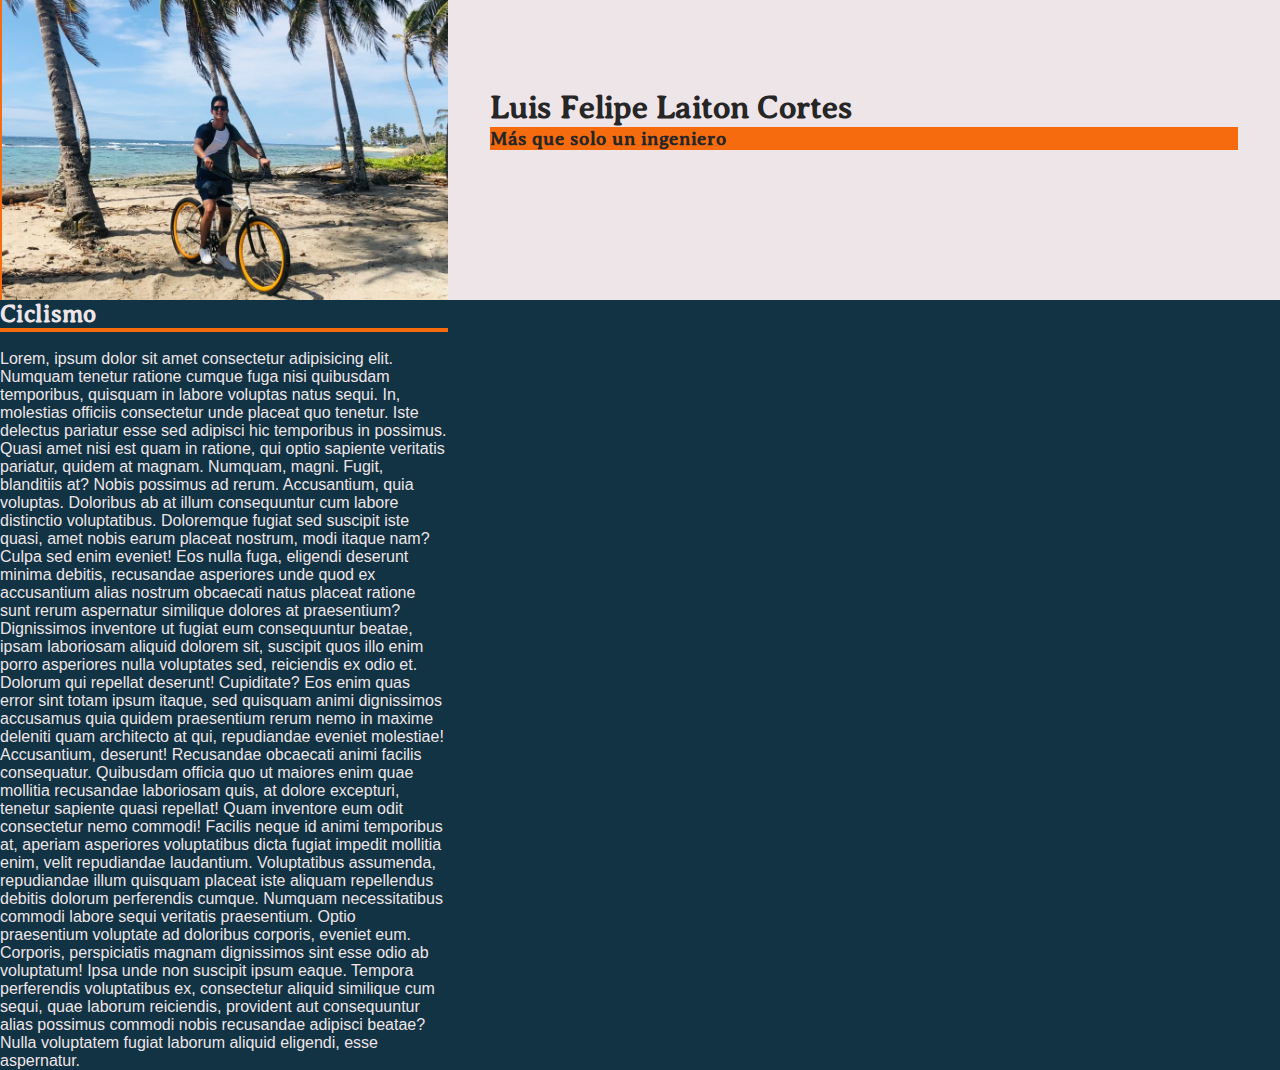
==== HTML/pasatiempos.html @ 9c50c0dc "inicio pagina de pasatiempos" ====
<!DOCTYPE html>
<html lang="en">
<head>
    <meta charset="UTF-8">
    <meta name="viewport" content="width=device-width, initial-scale=1.0">
    <title>Luis Laiton - pasatiempos</title>
    <link rel="stylesheet" href="../CSS/estilos.css">
    <link rel="stylesheet" href="../CSS/estilos-pasatiempos.css">
</head>
<body>
    <header class="header">
        <figure class="header__figura">
            <img src="../imagenes/foto-pasatiempos.jpeg" alt="Foto de presentacion" class="header__imagen">
        </figure>
        <div class="titulo">
            <h1 class="titulo__nombre">Luis Felipe Laiton Cortes</h1>
            <h3 class="titulo__subtitulo fondo--naranja">Más que solo un ingeniero</h3>
        </div>
    </header>
    <main class="main">
        <section>
            <article>
                <h2>Ciclismo</h2>
                <hr> <br>
                <p>
                    Lorem, ipsum dolor sit amet consectetur adipisicing elit. Numquam tenetur ratione cumque fuga nisi quibusdam temporibus, quisquam in labore voluptas natus sequi. In, molestias officiis consectetur unde placeat quo tenetur.
                    Iste delectus pariatur esse sed adipisci hic temporibus in possimus. Quasi amet nisi est quam in ratione, qui optio sapiente veritatis pariatur, quidem at magnam. Numquam, magni. Fugit, blanditiis at?
                    Nobis possimus ad rerum. Accusantium, quia voluptas. Doloribus ab at illum consequuntur cum labore distinctio voluptatibus. Doloremque fugiat sed suscipit iste quasi, amet nobis earum placeat nostrum, modi itaque nam?
                    Culpa sed enim eveniet! Eos nulla fuga, eligendi deserunt minima debitis, recusandae asperiores unde quod ex accusantium alias nostrum obcaecati natus placeat ratione sunt rerum aspernatur similique dolores at praesentium?
                    Dignissimos inventore ut fugiat eum consequuntur beatae, ipsam laboriosam aliquid dolorem sit, suscipit quos illo enim porro asperiores nulla voluptates sed, reiciendis ex odio et. Dolorum qui repellat deserunt! Cupiditate?
                    Eos enim quas error sint totam ipsum itaque, sed quisquam animi dignissimos accusamus quia quidem praesentium rerum nemo in maxime deleniti quam architecto at qui, repudiandae eveniet molestiae! Accusantium, deserunt!
                    Recusandae obcaecati animi facilis consequatur. Quibusdam officia quo ut maiores enim quae mollitia recusandae laboriosam quis, at dolore excepturi, tenetur sapiente quasi repellat! Quam inventore eum odit consectetur nemo commodi!
                    Facilis neque id animi temporibus at, aperiam asperiores voluptatibus dicta fugiat impedit mollitia enim, velit repudiandae laudantium. Voluptatibus assumenda, repudiandae illum quisquam placeat iste aliquam repellendus debitis dolorum perferendis cumque.
                    Numquam necessitatibus commodi labore sequi veritatis praesentium. Optio praesentium voluptate ad doloribus corporis, eveniet eum. Corporis, perspiciatis magnam dignissimos sint esse odio ab voluptatum! Ipsa unde non suscipit ipsum eaque.
                    Tempora perferendis voluptatibus ex, consectetur aliquid similique cum sequi, quae laborum reiciendis, provident aut consequuntur alias possimus commodi nobis recusandae adipisci beatae? Nulla voluptatem fugiat laborum aliquid eligendi, esse aspernatur.
                </p>
            </article>
        </section>
    </main>
</body>
</html>
---- CSS/estilos.css ----
:root {
    --principal: #08415C;
    --principal-oscuro: #123343;
    --secundario: #F66B0E;
    --blanco-neutro: #EEE5E9;
    --blanco-oscuro: #6B818C;
    --negro: #262626;
}

@font-face {
    font-family: 'Averia Serif Libre';
    src: url('fonts/Averia_Serif_Libre/AveriaSerifLibre-Regular.ttf');
}

* {
    margin: 0;
    padding: 0;
    font-family: Helvetica, Arial, sans-serif;
}

h1,
h2,
h3,
h4,
h5,
h6 {
    font-family: "Averia Serif Libre";
}

hr {
    border: 2px solid var(--secundario);
}

/*--- HEADER ---*/
.header {
    background-color: var(--blanco-neutro);
    display: grid;
    grid-template-columns: 35% 1fr;
    grid-template-rows: repeat(2, 150px);
    color: var(--negro);
}

.header__figura {
    grid-column: 1/2;
    grid-row: 1/3;
}

.header__imagen {
    float: right;
    max-height: 300px;
    height: 100%;
    border-left: 30px solid var(--secundario);
}

.titulo {
    grid-column: 2 / 3;
    grid-row: 1/2;
    display: flex;
    flex-direction: column;
    justify-content: end;
    padding: 0 5%;
}

.header__parrafo {
    grid-column: 2 / 3;
    grid-row: 2 / 3;
    padding: 2% 5%;
}

.fondo--naranja {
    display: inline;
    background-color: var(--secundario);
    color: var(--negro);
}

/*--- MAIN ---*/
.main {
    background-color: var(--principal-oscuro);
    color: var(--blanco-neutro);
    display: grid;
    grid-template-columns: 35% auto;
    grid-auto-rows: auto;
}

.educacion {
    grid-column: 1;
    grid-row: 1/3;
    background-color: var(--principal);
    padding: 20% 10% 10% 10%;
}

.principal {
    grid-column: 2 / -1;
    grid-row: 1 / 2;
    padding: 10% 5% 0% 5%;
}

.pasatiempos {
    grid-column: 2 / -1;
    grid-row: 2 / 3;
    padding: 0% 5% 5% 5%;
}

/*--- MAIN educacion ---*/
.certificado:hover {
    color: var(--blanco-oscuro);
    cursor: pointer;
}

.diploma {
    display: none;
}

.diploma--mostrar {
    display: block;
}

.diploma__img {
    width: 100%;
    border-radius: 5px;
}

.dos--columnas {
    display: inline-block;
    width: 49%;
}

.estrellas {
    display: inline;
    color: var(--blanco-oscuro);
}

.estrella--naranja {
    color: var(--secundario);
}

/*--- MAIN exp laboral ---*/
.exp--laboral__empresa {
    display: inline;
}

.parrafo--opaco {
    color: var(--blanco-oscuro);
}

/*--- MAIN pasatiempos ---*/
.pasatiempos__enlace {
    color: var(--secundario);
}

.borde--blanco {
    border: 2px solid var(--blanco-neutro);
}

/*--- FOOTER ---*/
.footer {
    display: flex;
    justify-content: space-evenly;
    padding: 1% 0%;
}

.no--link {
    text-decoration: none;
    color: var(--principal-oscuro);

    display: flex;
    align-items: center;
    gap: 10px;
}

@media screen and (max-width: 1100px) {
    .header {
        grid-template-rows: 150px auto;
    }
}

@media screen and (max-width: 768px) {
    .educacion {
        grid-column: 1/-1;
        grid-row: 1;
        padding-top: 10%;
    }

    .principal {
        grid-column: 1/-1;
        grid-row: 2;
        padding: 10%;
    }

    .pasatiempos {
        grid-column: 1/-1;
        grid-row: 3;
        padding: 10%;
        background-color: var(--principal);
    }

    .footer__label {
        display: none;
    }
}

@media screen and (max-width: 600px) {
    h1 {
        font-size: 1.7rem;
    }

    h2 {
        font-size: 1.5rem;
    }

    .header {
        grid-template-columns: 35% 1fr;
        grid-template-rows: 150px;
    }

    .header__figura {
        grid-row: 1/2;
    }

    .header__parrafo {
        display: none;
    }

    .titulo {
        padding-bottom: 5%;
    }
}

@media screen and (max-width: 400px) {
    .header__imagen {
        float: left;
        border-left: none;
    }
}
---- CSS/estilos-pasatiempos.css ----
@media screen and (max-width: 600px) {
    .header {
        grid-template-columns: auto;
        grid-template-rows: repeat(2, auto);
    }

    .header__figura {
        grid-column: 1/2;
        grid-row: 1/2;
    }

    .header__imagen {
        width: 100%;
    }

    .titulo {
        padding: 3%;
        grid-column: 1/2;
        grid-row: 2/3;
    }
}
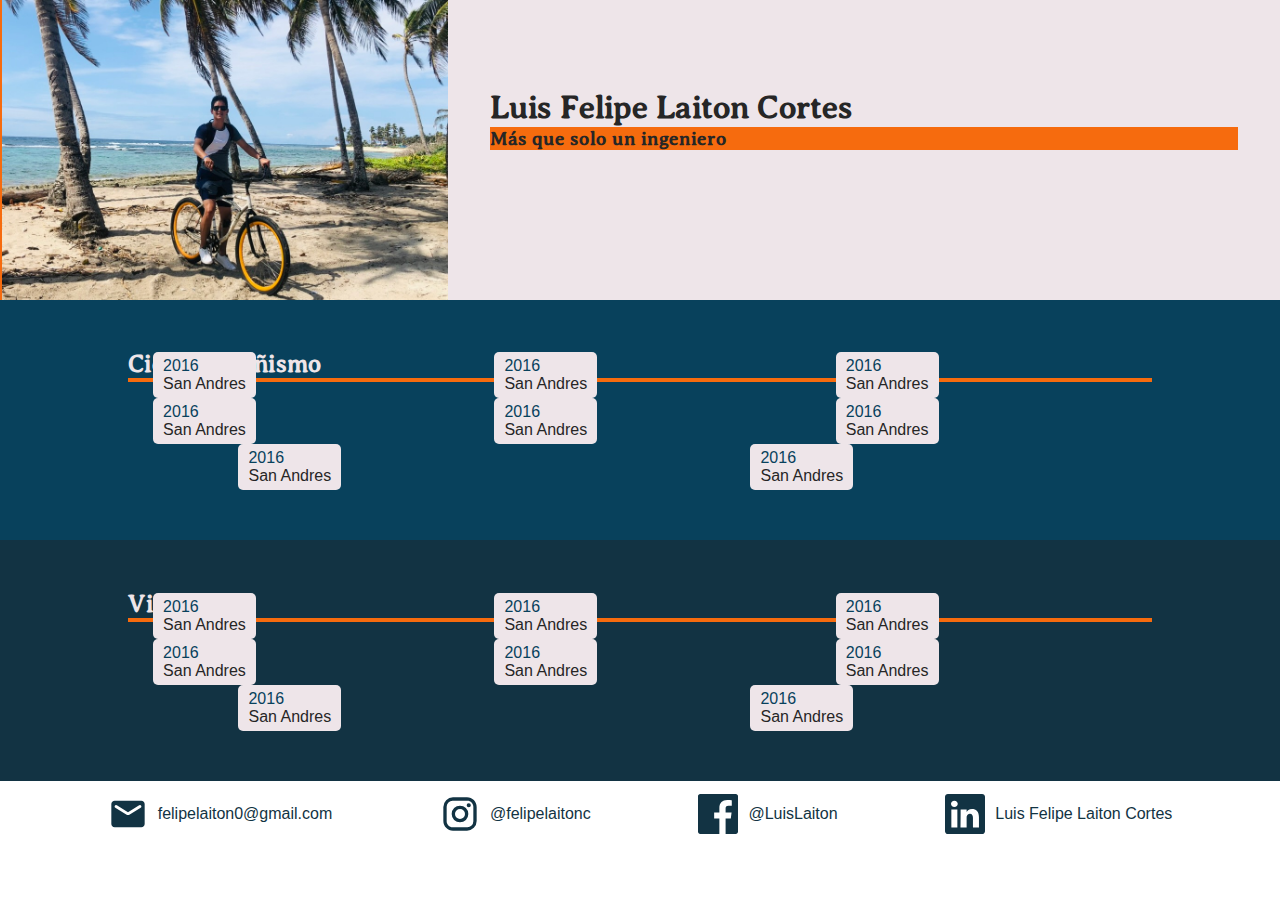
==== commit bc35eccd: "cards y secciones para las imagenes de pasatiempos" ====
--- a/HTML/pasatiempos.html
+++ b/HTML/pasatiempos.html
@@ -18,24 +18,176 @@
         </div>
     </header>
     <main class="main">
-        <section>
-            <article>
-                <h2>Ciclismo</h2>
-                <hr> <br>
-                <p>
-                    Lorem, ipsum dolor sit amet consectetur adipisicing elit. Numquam tenetur ratione cumque fuga nisi quibusdam temporibus, quisquam in labore voluptas natus sequi. In, molestias officiis consectetur unde placeat quo tenetur.
-                    Iste delectus pariatur esse sed adipisci hic temporibus in possimus. Quasi amet nisi est quam in ratione, qui optio sapiente veritatis pariatur, quidem at magnam. Numquam, magni. Fugit, blanditiis at?
-                    Nobis possimus ad rerum. Accusantium, quia voluptas. Doloribus ab at illum consequuntur cum labore distinctio voluptatibus. Doloremque fugiat sed suscipit iste quasi, amet nobis earum placeat nostrum, modi itaque nam?
-                    Culpa sed enim eveniet! Eos nulla fuga, eligendi deserunt minima debitis, recusandae asperiores unde quod ex accusantium alias nostrum obcaecati natus placeat ratione sunt rerum aspernatur similique dolores at praesentium?
-                    Dignissimos inventore ut fugiat eum consequuntur beatae, ipsam laboriosam aliquid dolorem sit, suscipit quos illo enim porro asperiores nulla voluptates sed, reiciendis ex odio et. Dolorum qui repellat deserunt! Cupiditate?
-                    Eos enim quas error sint totam ipsum itaque, sed quisquam animi dignissimos accusamus quia quidem praesentium rerum nemo in maxime deleniti quam architecto at qui, repudiandae eveniet molestiae! Accusantium, deserunt!
-                    Recusandae obcaecati animi facilis consequatur. Quibusdam officia quo ut maiores enim quae mollitia recusandae laboriosam quis, at dolore excepturi, tenetur sapiente quasi repellat! Quam inventore eum odit consectetur nemo commodi!
-                    Facilis neque id animi temporibus at, aperiam asperiores voluptatibus dicta fugiat impedit mollitia enim, velit repudiandae laudantium. Voluptatibus assumenda, repudiandae illum quisquam placeat iste aliquam repellendus debitis dolorum perferendis cumque.
-                    Numquam necessitatibus commodi labore sequi veritatis praesentium. Optio praesentium voluptate ad doloribus corporis, eveniet eum. Corporis, perspiciatis magnam dignissimos sint esse odio ab voluptatum! Ipsa unde non suscipit ipsum eaque.
-                    Tempora perferendis voluptatibus ex, consectetur aliquid similique cum sequi, quae laborum reiciendis, provident aut consequuntur alias possimus commodi nobis recusandae adipisci beatae? Nulla voluptatem fugiat laborum aliquid eligendi, esse aspernatur.
-                </p>
+        <section id="ciclomontañismo" class="fondo--claro">
+            <h2>Ciclomontañismo</h2>
+            <hr>
+            <article class="fotos">
+                <figure class="fotos__elemento">
+                    <img class="fotos__imagen" src="https://placehold.co/600x400/000000/FFF" alt="">
+                    <figcaption class="fotos__texto">
+                        <span class="fotos__fecha">2016</span>
+                        <br>
+                        San Andres
+                    </figcaption>
+                </figure>
+                <figure class="fotos__elemento">
+                    <img class="fotos__imagen" src="https://placehold.co/600x400/000000/FFF" alt="">
+                    <figcaption class="fotos__texto">
+                        <span class="fotos__fecha">2016</span>
+                        <br>
+                        San Andres
+                    </figcaption>
+                </figure>
+                <figure class="fotos__elemento">
+                    <img class="fotos__imagen" src="https://placehold.co/600x400/000000/FFF" alt="">
+                    <figcaption class="fotos__texto">
+                        <span class="fotos__fecha">2016</span>
+                        <br>
+                        San Andres
+                    </figcaption>
+                </figure>
+                <figure class="fotos__elemento">
+                    <img class="fotos__imagen" src="https://placehold.co/600x400/000000/FFF" alt="">
+                    <figcaption class="fotos__texto">
+                        <span class="fotos__fecha">2016</span>
+                        <br>
+                        San Andres
+                    </figcaption>
+                </figure>
+                <figure class="fotos__elemento">
+                    <img class="fotos__imagen" src="https://placehold.co/600x400/000000/FFF" alt="">
+                    <figcaption class="fotos__texto">
+                        <span class="fotos__fecha">2016</span>
+                        <br>
+                        San Andres
+                    </figcaption>
+                </figure>
+                <figure class="fotos__elemento">
+                    <img class="fotos__imagen" src="https://placehold.co/600x400/000000/FFF" alt="">
+                    <figcaption class="fotos__texto">
+                        <span class="fotos__fecha">2016</span>
+                        <br>
+                        San Andres
+                    </figcaption>
+                </figure>
+                <figure class="fotos__elemento">
+                    <img class="fotos__imagen" src="https://placehold.co/600x400/000000/FFF" alt="">
+                    <figcaption class="fotos__texto">
+                        <span class="fotos__fecha">2016</span>
+                        <br>
+                        San Andres
+                    </figcaption>
+                </figure>
+                <figure class="fotos__elemento">
+                    <img class="fotos__imagen" src="https://placehold.co/600x400/000000/FFF" alt="">
+                    <figcaption class="fotos__texto">
+                        <span class="fotos__fecha">2016</span>
+                        <br>
+                        San Andres
+                    </figcaption>
+                </figure>
+            </article>
+        </section>
+        <section id="viajes" class="">
+            <h2>Viajes</h2>
+            <hr>
+            <article class="fotos">
+                <figure class="fotos__elemento">
+                    <img class="fotos__imagen" src="https://placehold.co/600x400/000000/FFF" alt="">
+                    <figcaption class="fotos__texto">
+                        <span class="fotos__fecha">2016</span>
+                        <br>
+                        San Andres
+                    </figcaption>
+                </figure>
+                <figure class="fotos__elemento">
+                    <img class="fotos__imagen" src="https://placehold.co/600x400/000000/FFF" alt="">
+                    <figcaption class="fotos__texto">
+                        <span class="fotos__fecha">2016</span>
+                        <br>
+                        San Andres
+                    </figcaption>
+                </figure>
+                <figure class="fotos__elemento">
+                    <img class="fotos__imagen" src="https://placehold.co/600x400/000000/FFF" alt="">
+                    <figcaption class="fotos__texto">
+                        <span class="fotos__fecha">2016</span>
+                        <br>
+                        San Andres
+                    </figcaption>
+                </figure>
+                <figure class="fotos__elemento">
+                    <img class="fotos__imagen" src="https://placehold.co/600x400/000000/FFF" alt="">
+                    <figcaption class="fotos__texto">
+                        <span class="fotos__fecha">2016</span>
+                        <br>
+                        San Andres
+                    </figcaption>
+                </figure>
+                <figure class="fotos__elemento">
+                    <img class="fotos__imagen" src="https://placehold.co/600x400/000000/FFF" alt="">
+                    <figcaption class="fotos__texto">
+                        <span class="fotos__fecha">2016</span>
+                        <br>
+                        San Andres
+                    </figcaption>
+                </figure>
+                <figure class="fotos__elemento">
+                    <img class="fotos__imagen" src="https://placehold.co/600x400/000000/FFF" alt="">
+                    <figcaption class="fotos__texto">
+                        <span class="fotos__fecha">2016</span>
+                        <br>
+                        San Andres
+                    </figcaption>
+                </figure>
+                <figure class="fotos__elemento">
+                    <img class="fotos__imagen" src="https://placehold.co/600x400/000000/FFF" alt="">
+                    <figcaption class="fotos__texto">
+                        <span class="fotos__fecha">2016</span>
+                        <br>
+                        San Andres
+                    </figcaption>
+                </figure>
+                <figure class="fotos__elemento">
+                    <img class="fotos__imagen" src="https://placehold.co/600x400/000000/FFF" alt="">
+                    <figcaption class="fotos__texto">
+                        <span class="fotos__fecha">2016</span>
+                        <br>
+                        San Andres
+                    </figcaption>
+                </figure>
             </article>
         </section>
     </main>
+    <footer class="footer">
+        <a href="mailto:felipelaiton0@gmail.com" class="footer__enlace no--link">
+            <svg class="footer__logo" xmlns="http://www.w3.org/2000/svg" width="40" height="40" viewBox="0 0 24 24">
+                <path fill="#123343"
+                    d="M20 4H4c-1.1 0-2 .9-2 2v12c0 1.1.9 2 2 2h16c1.1 0 2-.9 2-2V6c0-1.1-.9-2-2-2zm-.4 4.25l-6.54 4.09c-.65.41-1.47.41-2.12 0L4.4 8.25a.85.85 0 1 1 .9-1.44L12 11l6.7-4.19a.85.85 0 1 1 .9 1.44z" />
+            </svg>
+            <label for="mail" class="footer__label">felipelaiton0@gmail.com</label>
+        </a>
+        <a href="https://www.instagram.com/felipelaitonc/" class="footer__enlace no--link">
+            <svg class="footer__logo" xmlns="http://www.w3.org/2000/svg" width="40" height="40" viewBox="0 0 24 24">
+                <path fill="#123343"
+                    d="M7.8 2h8.4C19.4 2 22 4.6 22 7.8v8.4a5.8 5.8 0 0 1-5.8 5.8H7.8C4.6 22 2 19.4 2 16.2V7.8A5.8 5.8 0 0 1 7.8 2m-.2 2A3.6 3.6 0 0 0 4 7.6v8.8C4 18.39 5.61 20 7.6 20h8.8a3.6 3.6 0 0 0 3.6-3.6V7.6C20 5.61 18.39 4 16.4 4H7.6m9.65 1.5a1.25 1.25 0 0 1 1.25 1.25A1.25 1.25 0 0 1 17.25 8A1.25 1.25 0 0 1 16 6.75a1.25 1.25 0 0 1 1.25-1.25M12 7a5 5 0 0 1 5 5a5 5 0 0 1-5 5a5 5 0 0 1-5-5a5 5 0 0 1 5-5m0 2a3 3 0 0 0-3 3a3 3 0 0 0 3 3a3 3 0 0 0 3-3a3 3 0 0 0-3-3Z" />
+            </svg>
+            <label for="mail" class="footer__label">@felipelaitonc</label>
+        </a>
+        <a href="https://www.facebook.com/profile.php?id=100068713585295" class="footer__enlace no--link">
+            <svg class="footer__logo" xmlns="http://www.w3.org/2000/svg" width="40" height="40" viewBox="0 0 20 20">
+                <path fill="#123343" fill-rule="evenodd"
+                    d="M18.896 0H1.104C.494 0 0 .494 0 1.104v17.792C0 19.506.494 20 1.104 20h9.578v-7.745H8.076V9.237h2.606V7.01c0-2.584 1.578-3.99 3.883-3.99c1.104 0 2.052.082 2.329.119v2.7h-1.598c-1.254 0-1.496.596-1.496 1.47v1.927h2.989l-.39 3.018h-2.6V20h5.097c.61 0 1.104-.494 1.104-1.104V1.104C20 .494 19.506 0 18.896 0Z" />
+            </svg>
+            <label for="mail" class="footer__label">@LuisLaiton</label>
+        </a>
+        <a href="https://www.linkedin.com/in/luis-felipe-laiton-cortes-604a69243" class="footer__enlace no--link">
+            <svg class="footer__logo" xmlns="http://www.w3.org/2000/svg" width="40" height="40" viewBox="0 0 16 16">
+                <path fill="#123343"
+                    d="M0 1.146C0 .513.526 0 1.175 0h13.65C15.474 0 16 .513 16 1.146v13.708c0 .633-.526 1.146-1.175 1.146H1.175C.526 16 0 15.487 0 14.854V1.146zm4.943 12.248V6.169H2.542v7.225h2.401zm-1.2-8.212c.837 0 1.358-.554 1.358-1.248c-.015-.709-.52-1.248-1.342-1.248c-.822 0-1.359.54-1.359 1.248c0 .694.521 1.248 1.327 1.248h.016zm4.908 8.212V9.359c0-.216.016-.432.08-.586c.173-.431.568-.878 1.232-.878c.869 0 1.216.662 1.216 1.634v3.865h2.401V9.25c0-2.22-1.184-3.252-2.764-3.252c-1.274 0-1.845.7-2.165 1.193v.025h-.016a5.54 5.54 0 0 1 .016-.025V6.169h-2.4c.03.678 0 7.225 0 7.225h2.4z" />
+            </svg>
+            <label for="mail" class="footer__label">Luis Felipe Laiton Cortes</label>
+        </a>
+    </footer>
 </body>
 </html>--- a/CSS/estilos.css
+++ b/CSS/estilos.css
@@ -31,6 +31,11 @@
     border: 2px solid var(--secundario);
 }
 
+/*--- NAV ---*/
+.navBar {
+    display: none;
+}
+
 /*--- HEADER ---*/
 .header {
     background-color: var(--blanco-neutro);
@@ -102,16 +107,16 @@
 }
 
 /*--- MAIN educacion ---*/
-.certificado:hover {
+.mostrar--hover:hover {
     color: var(--blanco-oscuro);
     cursor: pointer;
 }
 
-.diploma {
+.d-oculto {
     display: none;
 }
 
-.diploma--mostrar {
+.d-mostrar {
     display: block;
 }
 
@@ -168,9 +173,42 @@
     gap: 10px;
 }
 
+.texto--naranja:hover {
+    color: var(--secundario);
+}
+
 @media screen and (max-width: 1100px) {
     .header {
         grid-template-rows: 150px auto;
+    }
+
+    .navBar {
+        display: flex;
+        position: fixed;
+        top: 0px;
+        right: 0px;
+        padding: 10px 2% 5px;
+        flex-direction: column;
+        align-items: end;
+        background-color:#eee5e9b8;
+        border-bottom-left-radius: 5px;
+    }
+
+    .navBar__item {
+        color: var(--principal-oscuro);
+        text-decoration: none;
+    }
+
+    .navBar__enlaces {
+        display: none;
+        margin-top: 5px;
+    }
+
+    .navBar__enlaces--desplegable {
+        display: flex;
+        flex-direction: column;
+        align-items: end;
+        gap: 5px;
     }
 }
 
--- a/CSS/estilos-pasatiempos.css
+++ b/CSS/estilos-pasatiempos.css
@@ -1,3 +1,44 @@
+section {
+    padding: 50px 10% 0px;
+}
+.main {
+    display: block;
+}
+
+.fondo--claro {
+    background-color: var(--principal);
+}
+
+.fotos {
+    display: flex;
+    flex-wrap: wrap;
+    justify-content: space-around;
+    margin-top: 2%;
+}
+
+.fotos__elemento {
+    width: 300px;
+}
+
+.fotos__imagen {
+    width: 100%;
+    border-radius: 5px;
+}
+
+.fotos__texto {
+    display: inline-block;
+    position: relative;
+    bottom: 50px;
+    background-color: var(--blanco-neutro);
+    color: var(--negro);
+    padding: 5px 10px;
+    border-radius: 5px;
+}
+
+.fotos__fecha {
+    color: var(--principal)
+}
+
 @media screen and (max-width: 600px) {
     .header {
         grid-template-columns: auto;
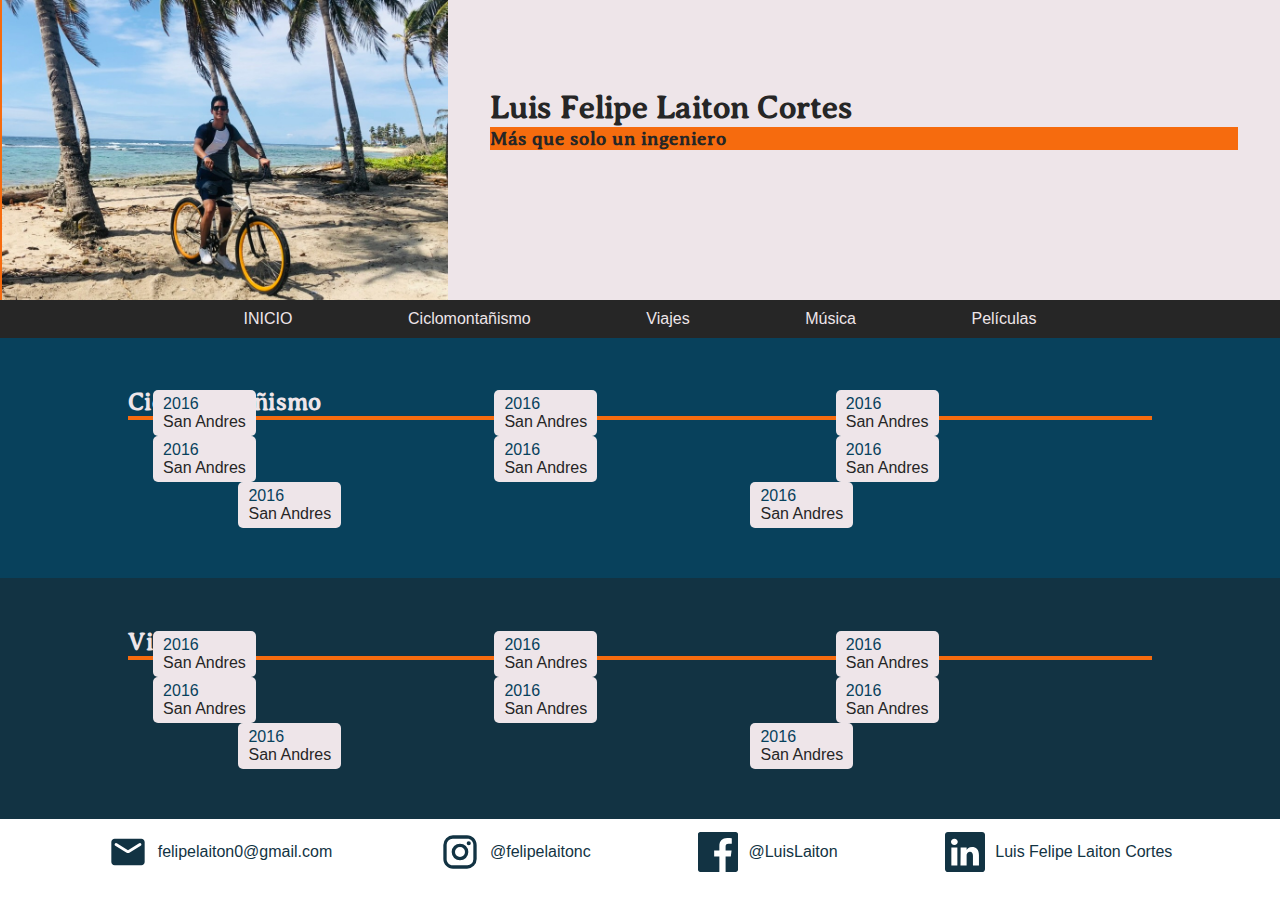
==== commit 1dbb500c: "Barra de navegacion para pasatiempos" ====
--- a/HTML/pasatiempos.html
+++ b/HTML/pasatiempos.html
@@ -1,5 +1,6 @@
 <!DOCTYPE html>
 <html lang="en">
+
 <head>
     <meta charset="UTF-8">
     <meta name="viewport" content="width=device-width, initial-scale=1.0">
@@ -7,6 +8,7 @@
     <link rel="stylesheet" href="../CSS/estilos.css">
     <link rel="stylesheet" href="../CSS/estilos-pasatiempos.css">
 </head>
+
 <body>
     <header class="header">
         <figure class="header__figura">
@@ -17,6 +19,24 @@
             <h3 class="titulo__subtitulo fondo--naranja">Más que solo un ingeniero</h3>
         </div>
     </header>
+    <nav class="navBar">
+        <!-- Barra de navegación -->
+        <div class="navBar__menu-hamburguesa texto--naranja">
+            <!-- Botón de menú hamburguesa -->
+            <svg xmlns="http://www.w3.org/2000/svg" width="24" height="24" viewBox="0 0 24 24">
+                <path fill="currentColor"
+                    d="M4 18h16c.55 0 1-.45 1-1s-.45-1-1-1H4c-.55 0-1 .45-1 1s.45 1 1 1zm0-5h16c.55 0 1-.45 1-1s-.45-1-1-1H4c-.55 0-1 .45-1 1s.45 1 1 1zM3 7c0 .55.45 1 1 1h16c.55 0 1-.45 1-1s-.45-1-1-1H4c-.55 0-1 .45-1 1z" />
+            </svg>
+        </div>
+        <div class="navBar__enlaces">
+            <!-- Enlaces de la barra de navegación -->
+            <a href="../index.html" class="navBar__item texto--naranja">INICIO</a>
+            <a href="#ciclomontañismo" class="navBar__item texto--naranja">Ciclomontañismo</a>
+            <a href="#viajes" class="navBar__item texto--naranja">Viajes</a>
+            <a href="#musica" class="navBar__item texto--naranja">Música</a>
+            <a href="#peliculas" class="navBar__item texto--naranja">Películas</a>
+        </div>
+    </nav>
     <main class="main">
         <section id="ciclomontañismo" class="fondo--claro">
             <h2>Ciclomontañismo</h2>
@@ -189,5 +209,8 @@
             <label for="mail" class="footer__label">Luis Felipe Laiton Cortes</label>
         </a>
     </footer>
+
+    <script src="../JS/app.js"></script>
 </body>
+
 </html>--- a/CSS/estilos-pasatiempos.css
+++ b/CSS/estilos-pasatiempos.css
@@ -7,6 +7,37 @@
 
 .fondo--claro {
     background-color: var(--principal);
+}
+
+.navBar {
+    display: block;
+    background-color: var(--negro);
+    padding: 10px 10%;
+    position: sticky;
+    top:0px;
+    border-radius: 0px;
+}
+
+.navBar__menu-hamburguesa {
+    display: none;
+}
+
+.navBar__enlaces {
+    display: flex;
+    flex-wrap: wrap;
+    justify-content: space-evenly;
+}
+
+.navBar__enlaces--desplegable {
+    display: flex;
+    flex-direction: column;
+    text-align: right;
+    align-items: end;
+}
+
+.navBar__item {
+    color: var(--blanco-neutro);
+    text-decoration: none;
 }
 
 .fotos {
@@ -40,6 +71,12 @@
 }
 
 @media screen and (max-width: 600px) {
+
+    h2 {
+        display: inline;
+        position: sticky;
+        top: 10px;
+    }
     .header {
         grid-template-columns: auto;
         grid-template-rows: repeat(2, auto);
@@ -59,4 +96,27 @@
         grid-column: 1/2;
         grid-row: 2/3;
     }
+
+    .navBar {
+        display: flex;
+        flex-direction: column;
+        align-items: end;
+    }
+
+    .navBar__menu-hamburguesa {
+        display: block;
+        color: var(--blanco-neutro);
+    }
+
+    .navBar__enlaces {
+        display: none;
+        margin-top: 20px;
+    }
+
+    .navBar__enlaces--desplegable {
+        display: flex;
+        flex-direction: column;
+        text-align: right;
+        align-items: end;
+    }
 }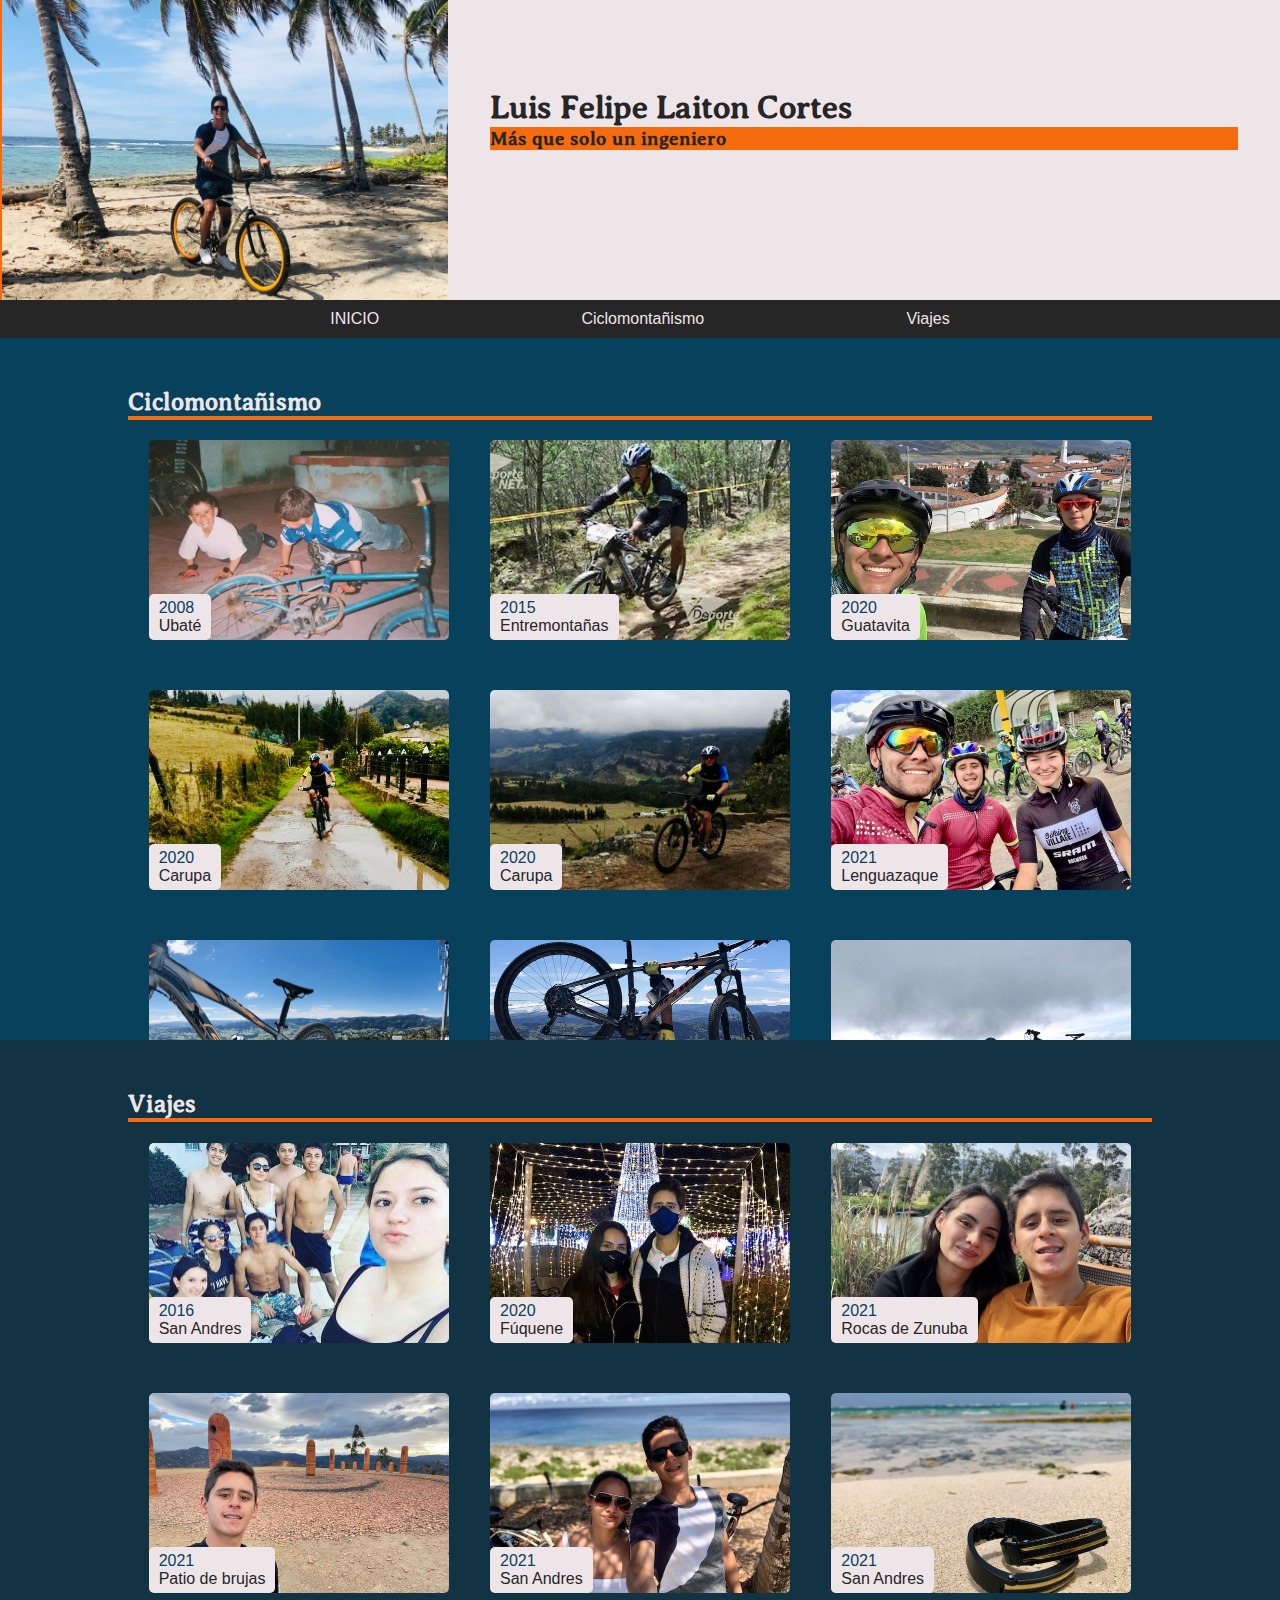
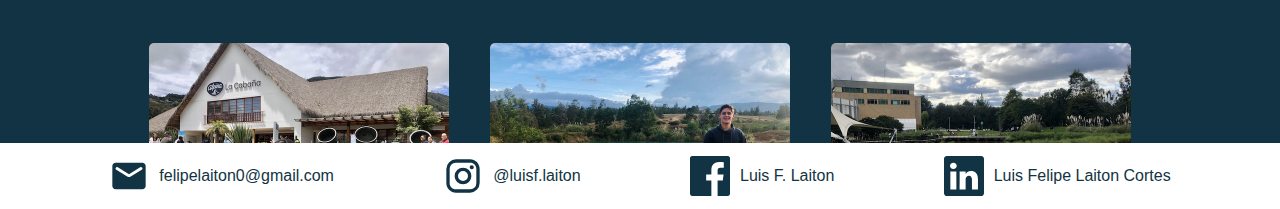
==== commit 96f196f8: "Imagenes de pasatiempor y ajuste de enlaces footer" ====
--- a/HTML/pasatiempos.html
+++ b/HTML/pasatiempos.html
@@ -3,8 +3,10 @@
 
 <head>
     <meta charset="UTF-8">
+    <link rel="icon" type="image/x-icon" href="../imagenes/Logo-3.ico">
     <meta name="viewport" content="width=device-width, initial-scale=1.0">
     <title>Luis Laiton - pasatiempos</title>
+
     <link rel="stylesheet" href="../CSS/estilos.css">
     <link rel="stylesheet" href="../CSS/estilos-pasatiempos.css">
 </head>
@@ -33,8 +35,8 @@
             <a href="../index.html" class="navBar__item texto--naranja">INICIO</a>
             <a href="#ciclomontañismo" class="navBar__item texto--naranja">Ciclomontañismo</a>
             <a href="#viajes" class="navBar__item texto--naranja">Viajes</a>
-            <a href="#musica" class="navBar__item texto--naranja">Música</a>
-            <a href="#peliculas" class="navBar__item texto--naranja">Películas</a>
+            <!-- <a href="#musica" class="navBar__item texto--naranja">Música</a>
+            <a href="#peliculas" class="navBar__item texto--naranja">Películas</a> -->
         </div>
     </nav>
     <main class="main">
@@ -43,67 +45,99 @@
             <hr>
             <article class="fotos">
                 <figure class="fotos__elemento">
-                    <img class="fotos__imagen" src="https://placehold.co/600x400/000000/FFF" alt="">
-                    <figcaption class="fotos__texto">
-                        <span class="fotos__fecha">2016</span>
-                        <br>
-                        San Andres
-                    </figcaption>
-                </figure>
-                <figure class="fotos__elemento">
-                    <img class="fotos__imagen" src="https://placehold.co/600x400/000000/FFF" alt="">
-                    <figcaption class="fotos__texto">
-                        <span class="fotos__fecha">2016</span>
-                        <br>
-                        San Andres
-                    </figcaption>
-                </figure>
-                <figure class="fotos__elemento">
-                    <img class="fotos__imagen" src="https://placehold.co/600x400/000000/FFF" alt="">
-                    <figcaption class="fotos__texto">
-                        <span class="fotos__fecha">2016</span>
-                        <br>
-                        San Andres
-                    </figcaption>
-                </figure>
-                <figure class="fotos__elemento">
-                    <img class="fotos__imagen" src="https://placehold.co/600x400/000000/FFF" alt="">
-                    <figcaption class="fotos__texto">
-                        <span class="fotos__fecha">2016</span>
-                        <br>
-                        San Andres
-                    </figcaption>
-                </figure>
-                <figure class="fotos__elemento">
-                    <img class="fotos__imagen" src="https://placehold.co/600x400/000000/FFF" alt="">
-                    <figcaption class="fotos__texto">
-                        <span class="fotos__fecha">2016</span>
-                        <br>
-                        San Andres
-                    </figcaption>
-                </figure>
-                <figure class="fotos__elemento">
-                    <img class="fotos__imagen" src="https://placehold.co/600x400/000000/FFF" alt="">
-                    <figcaption class="fotos__texto">
-                        <span class="fotos__fecha">2016</span>
-                        <br>
-                        San Andres
-                    </figcaption>
-                </figure>
-                <figure class="fotos__elemento">
-                    <img class="fotos__imagen" src="https://placehold.co/600x400/000000/FFF" alt="">
-                    <figcaption class="fotos__texto">
-                        <span class="fotos__fecha">2016</span>
-                        <br>
-                        San Andres
-                    </figcaption>
-                </figure>
-                <figure class="fotos__elemento">
-                    <img class="fotos__imagen" src="https://placehold.co/600x400/000000/FFF" alt="">
-                    <figcaption class="fotos__texto">
-                        <span class="fotos__fecha">2016</span>
-                        <br>
-                        San Andres
+                    <img class="fotos__imagen" src="../imagenes/pasatiempos/c-001.jpg" alt="">
+                    <figcaption class="fotos__texto">
+                        <span class="fotos__fecha">2008</span>
+                        <br>
+                        Ubaté
+                    </figcaption>
+                </figure>
+                <figure class="fotos__elemento">
+                    <img class="fotos__imagen" src="../imagenes/pasatiempos/c-002.jpg" alt="">
+                    <figcaption class="fotos__texto">
+                        <span class="fotos__fecha">2015</span>
+                        <br>
+                        Entremontañas
+                    </figcaption>
+                </figure>
+                <figure class="fotos__elemento">
+                    <img class="fotos__imagen" src="../imagenes/pasatiempos/c-003.jpg" alt="">
+                    <figcaption class="fotos__texto">
+                        <span class="fotos__fecha">2020</span>
+                        <br>
+                        Guatavita
+                    </figcaption>
+                </figure>
+                <figure class="fotos__elemento">
+                    <img class="fotos__imagen" src="../imagenes/pasatiempos/c-004.jpg" alt="">
+                    <figcaption class="fotos__texto">
+                        <span class="fotos__fecha">2020</span>
+                        <br>
+                        Carupa
+                    </figcaption>
+                </figure>
+                <figure class="fotos__elemento">
+                    <img class="fotos__imagen" src="../imagenes/pasatiempos/c-005.jpg" alt="">
+                    <figcaption class="fotos__texto">
+                        <span class="fotos__fecha">2020</span>
+                        <br>
+                        Carupa
+                    </figcaption>
+                </figure>
+                <figure class="fotos__elemento">
+                    <img class="fotos__imagen" src="../imagenes/pasatiempos/c-006.jpg" alt="">
+                    <figcaption class="fotos__texto">
+                        <span class="fotos__fecha">2021</span>
+                        <br>
+                        Lenguazaque
+                    </figcaption>
+                </figure>
+                <figure class="fotos__elemento">
+                    <img class="fotos__imagen" src="../imagenes/pasatiempos/c-007.jpg" alt="">
+                    <figcaption class="fotos__texto">
+                        <span class="fotos__fecha">2021</span>
+                        <br>
+                        Capilla de chegua
+                    </figcaption>
+                </figure>
+                <figure class="fotos__elemento">
+                    <img class="fotos__imagen" src="../imagenes/pasatiempos/c-008.jpg" alt="">
+                    <figcaption class="fotos__texto">
+                        <span class="fotos__fecha">2021</span>
+                        <br>
+                        Capilla de chegua
+                    </figcaption>
+                </figure>
+                <figure class="fotos__elemento">
+                    <img class="fotos__imagen" src="../imagenes/pasatiempos/c-009.jpg" alt="">
+                    <figcaption class="fotos__texto">
+                        <span class="fotos__fecha">2022</span>
+                        <br>
+                        Montañas Ubaté
+                    </figcaption>
+                </figure>
+                <figure class="fotos__elemento">
+                    <img class="fotos__imagen" src="../imagenes/pasatiempos/c-010.jpg" alt="">
+                    <figcaption class="fotos__texto">
+                        <span class="fotos__fecha">2023</span>
+                        <br>
+                        Piedra colgada
+                    </figcaption>
+                </figure>
+                <figure class="fotos__elemento">
+                    <img class="fotos__imagen" src="../imagenes/pasatiempos/c-011.jpg" alt="">
+                    <figcaption class="fotos__texto">
+                        <span class="fotos__fecha">2023</span>
+                        <br>
+                        Susa
+                    </figcaption>
+                </figure>
+                <figure class="fotos__elemento">
+                    <img class="fotos__imagen" src="../imagenes/pasatiempos/c-012.jpg" alt="">
+                    <figcaption class="fotos__texto">
+                        <span class="fotos__fecha">2023</span>
+                        <br>
+                        La ruta del carbón
                     </figcaption>
                 </figure>
             </article>
@@ -113,7 +147,7 @@
             <hr>
             <article class="fotos">
                 <figure class="fotos__elemento">
-                    <img class="fotos__imagen" src="https://placehold.co/600x400/000000/FFF" alt="">
+                    <img class="fotos__imagen" src="../imagenes/pasatiempos/v-001.jpg" alt="">
                     <figcaption class="fotos__texto">
                         <span class="fotos__fecha">2016</span>
                         <br>
@@ -121,59 +155,67 @@
                     </figcaption>
                 </figure>
                 <figure class="fotos__elemento">
-                    <img class="fotos__imagen" src="https://placehold.co/600x400/000000/FFF" alt="">
-                    <figcaption class="fotos__texto">
-                        <span class="fotos__fecha">2016</span>
+                    <img class="fotos__imagen" src="../imagenes/pasatiempos/v-002.jpg" alt="">
+                    <figcaption class="fotos__texto">
+                        <span class="fotos__fecha">2020</span>
+                        <br>
+                        Fúquene
+                    </figcaption>
+                </figure>
+                <figure class="fotos__elemento">
+                    <img class="fotos__imagen" src="../imagenes/pasatiempos/v-003.jpg" alt="">
+                    <figcaption class="fotos__texto">
+                        <span class="fotos__fecha">2021</span>
+                        <br>
+                        Rocas de Zunuba
+                    </figcaption>
+                </figure>
+                <figure class="fotos__elemento">
+                    <img class="fotos__imagen" src="../imagenes/pasatiempos/v-004.jpg" alt="">
+                    <figcaption class="fotos__texto">
+                        <span class="fotos__fecha">2021</span>
+                        <br>
+                        Patio de brujas
+                    </figcaption>
+                </figure>
+                <figure class="fotos__elemento">
+                    <img class="fotos__imagen" src="../imagenes/pasatiempos/v-005.jpg" alt="">
+                    <figcaption class="fotos__texto">
+                        <span class="fotos__fecha">2021</span>
                         <br>
                         San Andres
                     </figcaption>
                 </figure>
                 <figure class="fotos__elemento">
-                    <img class="fotos__imagen" src="https://placehold.co/600x400/000000/FFF" alt="">
-                    <figcaption class="fotos__texto">
-                        <span class="fotos__fecha">2016</span>
+                    <img class="fotos__imagen" src="../imagenes/pasatiempos/v-006.jpg" alt="">
+                    <figcaption class="fotos__texto">
+                        <span class="fotos__fecha">2021</span>
                         <br>
                         San Andres
                     </figcaption>
                 </figure>
                 <figure class="fotos__elemento">
-                    <img class="fotos__imagen" src="https://placehold.co/600x400/000000/FFF" alt="">
-                    <figcaption class="fotos__texto">
-                        <span class="fotos__fecha">2016</span>
-                        <br>
-                        San Andres
-                    </figcaption>
-                </figure>
-                <figure class="fotos__elemento">
-                    <img class="fotos__imagen" src="https://placehold.co/600x400/000000/FFF" alt="">
-                    <figcaption class="fotos__texto">
-                        <span class="fotos__fecha">2016</span>
-                        <br>
-                        San Andres
-                    </figcaption>
-                </figure>
-                <figure class="fotos__elemento">
-                    <img class="fotos__imagen" src="https://placehold.co/600x400/000000/FFF" alt="">
-                    <figcaption class="fotos__texto">
-                        <span class="fotos__fecha">2016</span>
-                        <br>
-                        San Andres
-                    </figcaption>
-                </figure>
-                <figure class="fotos__elemento">
-                    <img class="fotos__imagen" src="https://placehold.co/600x400/000000/FFF" alt="">
-                    <figcaption class="fotos__texto">
-                        <span class="fotos__fecha">2016</span>
-                        <br>
-                        San Andres
-                    </figcaption>
-                </figure>
-                <figure class="fotos__elemento">
-                    <img class="fotos__imagen" src="https://placehold.co/600x400/000000/FFF" alt="">
-                    <figcaption class="fotos__texto">
-                        <span class="fotos__fecha">2016</span>
-                        <br>
-                        San Andres
+                    <img class="fotos__imagen" src="../imagenes/pasatiempos/v-007.jpg" alt="">
+                    <figcaption class="fotos__texto">
+                        <span class="fotos__fecha">2022</span>
+                        <br>
+                        Sopo
+                    </figcaption>
+                </figure>
+                <figure class="fotos__elemento">
+                    <img class="fotos__imagen" src="../imagenes/pasatiempos/v-008.jpg" alt="">
+                    <figcaption class="fotos__texto">
+                        <span class="fotos__fecha">2023</span>
+                        <br>
+                        Villa de Leyva
+                    </figcaption>
+                </figure>
+                <figure class="fotos__elemento">
+                    <img class="fotos__imagen" src="../imagenes/pasatiempos/v-009.jpg" alt="">
+                    <figcaption class="fotos__texto">
+                        <span class="fotos__fecha">2023</span>
+                        <br>
+                        Chia
                     </figcaption>
                 </figure>
             </article>
@@ -187,19 +229,19 @@
             </svg>
             <label for="mail" class="footer__label">felipelaiton0@gmail.com</label>
         </a>
-        <a href="https://www.instagram.com/felipelaitonc/" class="footer__enlace no--link">
+        <a href="https://www.instagram.com/luisf.laiton/" class="footer__enlace no--link">
             <svg class="footer__logo" xmlns="http://www.w3.org/2000/svg" width="40" height="40" viewBox="0 0 24 24">
                 <path fill="#123343"
                     d="M7.8 2h8.4C19.4 2 22 4.6 22 7.8v8.4a5.8 5.8 0 0 1-5.8 5.8H7.8C4.6 22 2 19.4 2 16.2V7.8A5.8 5.8 0 0 1 7.8 2m-.2 2A3.6 3.6 0 0 0 4 7.6v8.8C4 18.39 5.61 20 7.6 20h8.8a3.6 3.6 0 0 0 3.6-3.6V7.6C20 5.61 18.39 4 16.4 4H7.6m9.65 1.5a1.25 1.25 0 0 1 1.25 1.25A1.25 1.25 0 0 1 17.25 8A1.25 1.25 0 0 1 16 6.75a1.25 1.25 0 0 1 1.25-1.25M12 7a5 5 0 0 1 5 5a5 5 0 0 1-5 5a5 5 0 0 1-5-5a5 5 0 0 1 5-5m0 2a3 3 0 0 0-3 3a3 3 0 0 0 3 3a3 3 0 0 0 3-3a3 3 0 0 0-3-3Z" />
             </svg>
-            <label for="mail" class="footer__label">@felipelaitonc</label>
+            <label for="mail" class="footer__label">@luisf.laiton</label>
         </a>
         <a href="https://www.facebook.com/profile.php?id=100068713585295" class="footer__enlace no--link">
             <svg class="footer__logo" xmlns="http://www.w3.org/2000/svg" width="40" height="40" viewBox="0 0 20 20">
                 <path fill="#123343" fill-rule="evenodd"
                     d="M18.896 0H1.104C.494 0 0 .494 0 1.104v17.792C0 19.506.494 20 1.104 20h9.578v-7.745H8.076V9.237h2.606V7.01c0-2.584 1.578-3.99 3.883-3.99c1.104 0 2.052.082 2.329.119v2.7h-1.598c-1.254 0-1.496.596-1.496 1.47v1.927h2.989l-.39 3.018h-2.6V20h5.097c.61 0 1.104-.494 1.104-1.104V1.104C20 .494 19.506 0 18.896 0Z" />
             </svg>
-            <label for="mail" class="footer__label">@LuisLaiton</label>
+            <label for="mail" class="footer__label">Luis F. Laiton</label>
         </a>
         <a href="https://www.linkedin.com/in/luis-felipe-laiton-cortes-604a69243" class="footer__enlace no--link">
             <svg class="footer__logo" xmlns="http://www.w3.org/2000/svg" width="40" height="40" viewBox="0 0 16 16">
--- a/CSS/estilos.css
+++ b/CSS/estilos.css
@@ -32,8 +32,36 @@
 }
 
 /*--- NAV ---*/
+
 .navBar {
     display: none;
+    background-color: var(--negro);
+    padding: 10px 10%;
+    position: sticky;
+    top: 0px;
+    border-radius: 0px;
+}
+
+.navBar__menu-hamburguesa {
+    display: none;
+}
+
+.navBar__enlaces {
+    display: flex;
+    flex-wrap: wrap;
+    justify-content: space-evenly;
+}
+
+.navBar__enlaces--desplegable {
+    display: flex;
+    flex-direction: column;
+    text-align: right;
+    align-items: end;
+}
+
+.navBar__item {
+    color: var(--blanco-neutro);
+    text-decoration: none;
 }
 
 /*--- HEADER ---*/
@@ -181,35 +209,6 @@
     .header {
         grid-template-rows: 150px auto;
     }
-
-    .navBar {
-        display: flex;
-        position: fixed;
-        top: 0px;
-        right: 0px;
-        padding: 10px 2% 5px;
-        flex-direction: column;
-        align-items: end;
-        background-color:#eee5e9b8;
-        border-bottom-left-radius: 5px;
-    }
-
-    .navBar__item {
-        color: var(--principal-oscuro);
-        text-decoration: none;
-    }
-
-    .navBar__enlaces {
-        display: none;
-        margin-top: 5px;
-    }
-
-    .navBar__enlaces--desplegable {
-        display: flex;
-        flex-direction: column;
-        align-items: end;
-        gap: 5px;
-    }
 }
 
 @media screen and (max-width: 768px) {
@@ -244,6 +243,9 @@
 
     h2 {
         font-size: 1.5rem;
+        display: inline;
+        position: sticky;
+        top: 10px;
     }
 
     .header {
@@ -261,6 +263,29 @@
 
     .titulo {
         padding-bottom: 5%;
+    }
+
+    .navBar {
+        display: flex;
+        flex-direction: column;
+        align-items: end;
+    }
+
+    .navBar__menu-hamburguesa {
+        display: block;
+        color: var(--blanco-neutro);
+    }
+
+    .navBar__enlaces {
+        display: none;
+        margin-top: 20px;
+    }
+
+    .navBar__enlaces--desplegable {
+        display: flex;
+        flex-direction: column;
+        text-align: right;
+        align-items: end;
     }
 }
 
--- a/CSS/estilos-pasatiempos.css
+++ b/CSS/estilos-pasatiempos.css
@@ -1,6 +1,7 @@
 section {
     padding: 50px 10% 0px;
 }
+
 .main {
     display: block;
 }
@@ -11,33 +12,6 @@
 
 .navBar {
     display: block;
-    background-color: var(--negro);
-    padding: 10px 10%;
-    position: sticky;
-    top:0px;
-    border-radius: 0px;
-}
-
-.navBar__menu-hamburguesa {
-    display: none;
-}
-
-.navBar__enlaces {
-    display: flex;
-    flex-wrap: wrap;
-    justify-content: space-evenly;
-}
-
-.navBar__enlaces--desplegable {
-    display: flex;
-    flex-direction: column;
-    text-align: right;
-    align-items: end;
-}
-
-.navBar__item {
-    color: var(--blanco-neutro);
-    text-decoration: none;
 }
 
 .fotos {
@@ -45,6 +19,8 @@
     flex-wrap: wrap;
     justify-content: space-around;
     margin-top: 2%;
+    max-height: 600px;
+    overflow-y: scroll;
 }
 
 .fotos__elemento {
@@ -53,6 +29,7 @@
 
 .fotos__imagen {
     width: 100%;
+    height: 200px;
     border-radius: 5px;
 }
 
@@ -72,11 +49,6 @@
 
 @media screen and (max-width: 600px) {
 
-    h2 {
-        display: inline;
-        position: sticky;
-        top: 10px;
-    }
     .header {
         grid-template-columns: auto;
         grid-template-rows: repeat(2, auto);
@@ -99,24 +71,5 @@
 
     .navBar {
         display: flex;
-        flex-direction: column;
-        align-items: end;
-    }
-
-    .navBar__menu-hamburguesa {
-        display: block;
-        color: var(--blanco-neutro);
-    }
-
-    .navBar__enlaces {
-        display: none;
-        margin-top: 20px;
-    }
-
-    .navBar__enlaces--desplegable {
-        display: flex;
-        flex-direction: column;
-        text-align: right;
-        align-items: end;
     }
 }